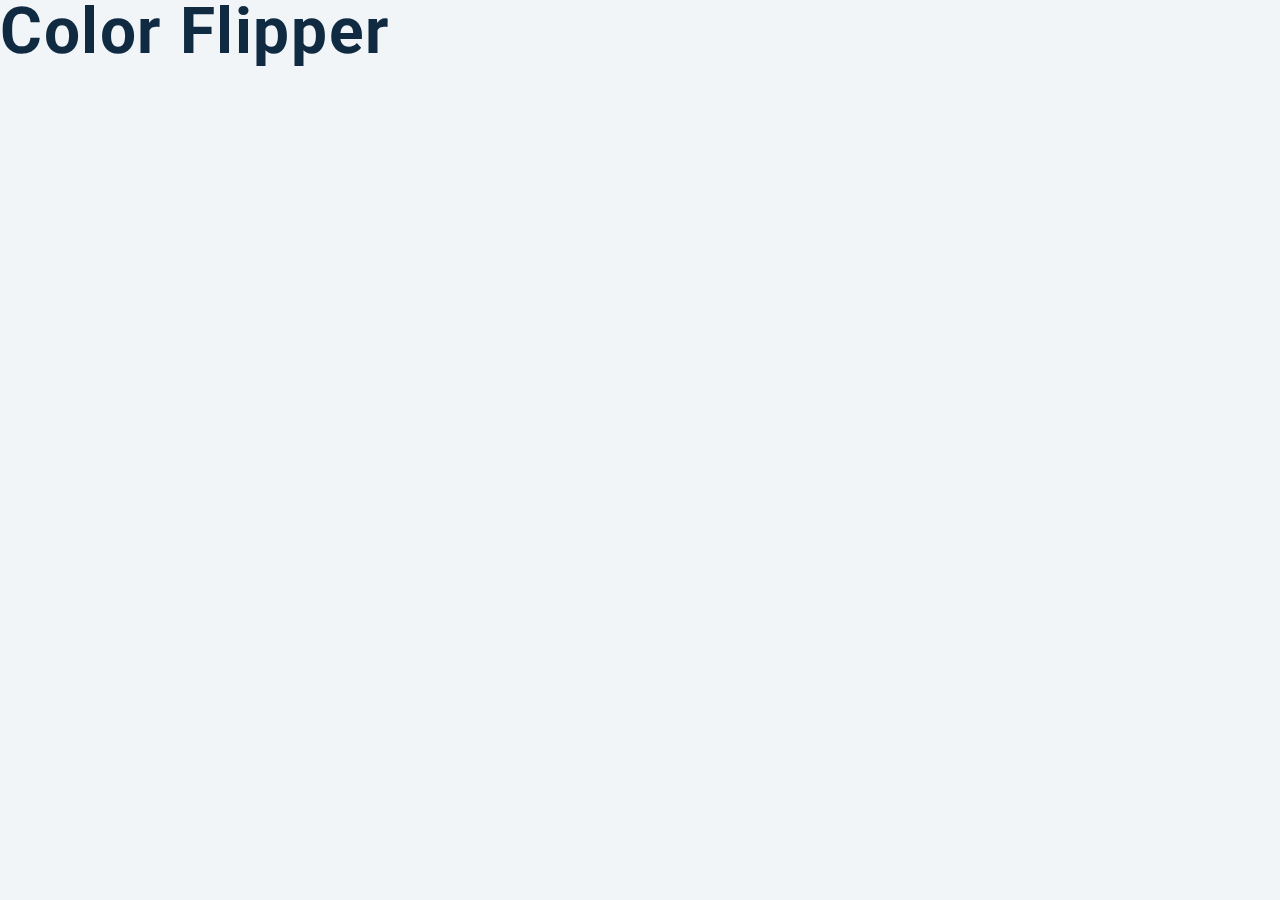
==== index.html @ fd953cbf "Html,css,and javascript file creation." ====
<!DOCTYPE html>
<html lang="en">
  <head>
    <meta charset="UTF-8" />
    <meta name="viewport" content="width=device-width, initial-scale=1.0" />
    <title>Color Flipper || Simple</title>

    <!-- styles -->
    <link rel="stylesheet" href="styles.css" />
  </head>
  <body>
    <h1>color flipper</h1>
    <!-- javascript -->
    <script src="app.js"></script>
  </body>
</html>
---- styles.css ----
/*
=============== 
Fonts
===============
*/
@import url("https://fonts.googleapis.com/css?family=Open+Sans|Roboto:400,700&display=swap");

/*
=============== 
Variables
===============
*/

:root {
  /* dark shades of primary color*/
  --clr-primary-1: hsl(205, 86%, 17%);
  --clr-primary-2: hsl(205, 77%, 27%);
  --clr-primary-3: hsl(205, 72%, 37%);
  --clr-primary-4: hsl(205, 63%, 48%);
  /* primary/main color */
  --clr-primary-5: hsl(205, 78%, 60%);
  /* lighter shades of primary color */
  --clr-primary-6: hsl(205, 89%, 70%);
  --clr-primary-7: hsl(205, 90%, 76%);
  --clr-primary-8: hsl(205, 86%, 81%);
  --clr-primary-9: hsl(205, 90%, 88%);
  --clr-primary-10: hsl(205, 100%, 96%);
  /* darkest grey - used for headings */
  --clr-grey-1: hsl(209, 61%, 16%);
  --clr-grey-2: hsl(211, 39%, 23%);
  --clr-grey-3: hsl(209, 34%, 30%);
  --clr-grey-4: hsl(209, 28%, 39%);
  /* grey used for paragraphs */
  --clr-grey-5: hsl(210, 22%, 49%);
  --clr-grey-6: hsl(209, 23%, 60%);
  --clr-grey-7: hsl(211, 27%, 70%);
  --clr-grey-8: hsl(210, 31%, 80%);
  --clr-grey-9: hsl(212, 33%, 89%);
  --clr-grey-10: hsl(210, 36%, 96%);
  --clr-white: #fff;
  --clr-red-dark: hsl(360, 67%, 44%);
  --clr-red-light: hsl(360, 71%, 66%);
  --clr-green-dark: hsl(125, 67%, 44%);
  --clr-green-light: hsl(125, 71%, 66%);
  --clr-black: #222;
  --ff-primary: "Roboto", sans-serif;
  --ff-secondary: "Open Sans", sans-serif;
  --transition: all 0.3s linear;
  --spacing: 0.1rem;
  --radius: 0.25rem;
  --light-shadow: 0 5px 15px rgba(0, 0, 0, 0.1);
  --dark-shadow: 0 5px 15px rgba(0, 0, 0, 0.2);
  --max-width: 1170px;
  --fixed-width: 620px;
}
/*Global Styles*/

*,
::after,
::before {
  margin: 0;
  padding: 0;
  box-sizing: border-box;
}
body {
  font-family: var(--ff-secondary);
  background: var(--clr-grey-10);
  color: var(--clr-grey-1);
  line-height: 1.5;
  font-size: 0.875rem;
}
ul {
  list-style-type: none;
}
a {
  text-decoration: none;
}
h1,
h2,
h3,
h4 {
  letter-spacing: var(--spacing);
  text-transform: capitalize;
  line-height: 1.25;
  margin-bottom: 0.75rem;
  font-family: var(--ff-primary);
}
h1 {
  font-size: 3rem;
}
h2 {
  font-size: 2rem;
}
h3 {
  font-size: 1.25rem;
}
h4 {
  font-size: 0.875rem;
}
p {
  margin-bottom: 1.25rem;
  color: var(--clr-grey-5);
}
@media screen and (min-width: 800px) {
  h1 {
    font-size: 4rem;
  }
  h2 {
    font-size: 2.5rem;
  }
  h3 {
    font-size: 1.75rem;
  }
  h4 {
    font-size: 1rem;
  }
  body {
    font-size: 1rem;
  }
  h1,
  h2,
  h3,
  h4 {
    line-height: 1;
  }
}
/*  global classes */

/* section */
.section {
  padding: 5rem 0;
}

.section-center {
  width: 90vw;
  margin: 0 auto;
  max-width: 1170px;
}
@media screen and (min-width: 992px) {
  .section-center {
    width: 95vw;
  }
}
main {
  min-height: 100vh;
  display: grid;
  place-items: center;
}

/*Nav*/
nav {
  background: var(--clr-white);
  height: 3rem;
  display: grid;
  align-items: center;
  box-shadow: var(--dark-shadow);
}
.nav-center {
  width: 90vw;
  max-width: var(--fixed-width);
  margin: 0 auto;
  display: flex;
  align-items: center;
  justify-content: space-between;
}
.nav-center h4 {
  margin-bottom: 0;
  color: var(--clr-primary-5);
}
.nav-links {
  display: flex;
}
nav a {
  text-transform: capitalize;
  font-weight: 700;
  font-size: 1rem;
  color: var(--clr-primary-1);
  letter-spacing: var(--spacing);
  margin-right: 1rem;
}
nav a:hover {
  color: var(--clr-primary-5);
}
/*Container*/
main {
  min-height: calc(100vh - 3rem);
  display: grid;
  place-items: center;
}
.container {
  text-align: center;
}
.container h2 {
  background: var(--clr-black);
  color: var(--clr-white);
  padding: 1rem;
  border-radius: var(--radius);
  margin-bottom: 2.5rem;
}
.color {
  color: var(--clr-primary-5);
}
.btn-hero {
  font-family: var(--ff-primary);
  text-transform: uppercase;
  background: transparent;
  color: var(--clr-black);
  letter-spacing: var(--spacing);
  display: inline-block;
  font-weight: 700;
  transition: var(--transition);
  border: 2px solid var(--clr-black);
  cursor: pointer;
  box-shadow: 0 1px 3px rgba(0, 0, 0, 0.2);
  border-radius: var(--radius);
  font-size: 1rem;
  padding: 0.75rem 1.25rem;
}
.btn-hero:hover {
  color: var(--clr-white);
  background: var(--clr-black);
}
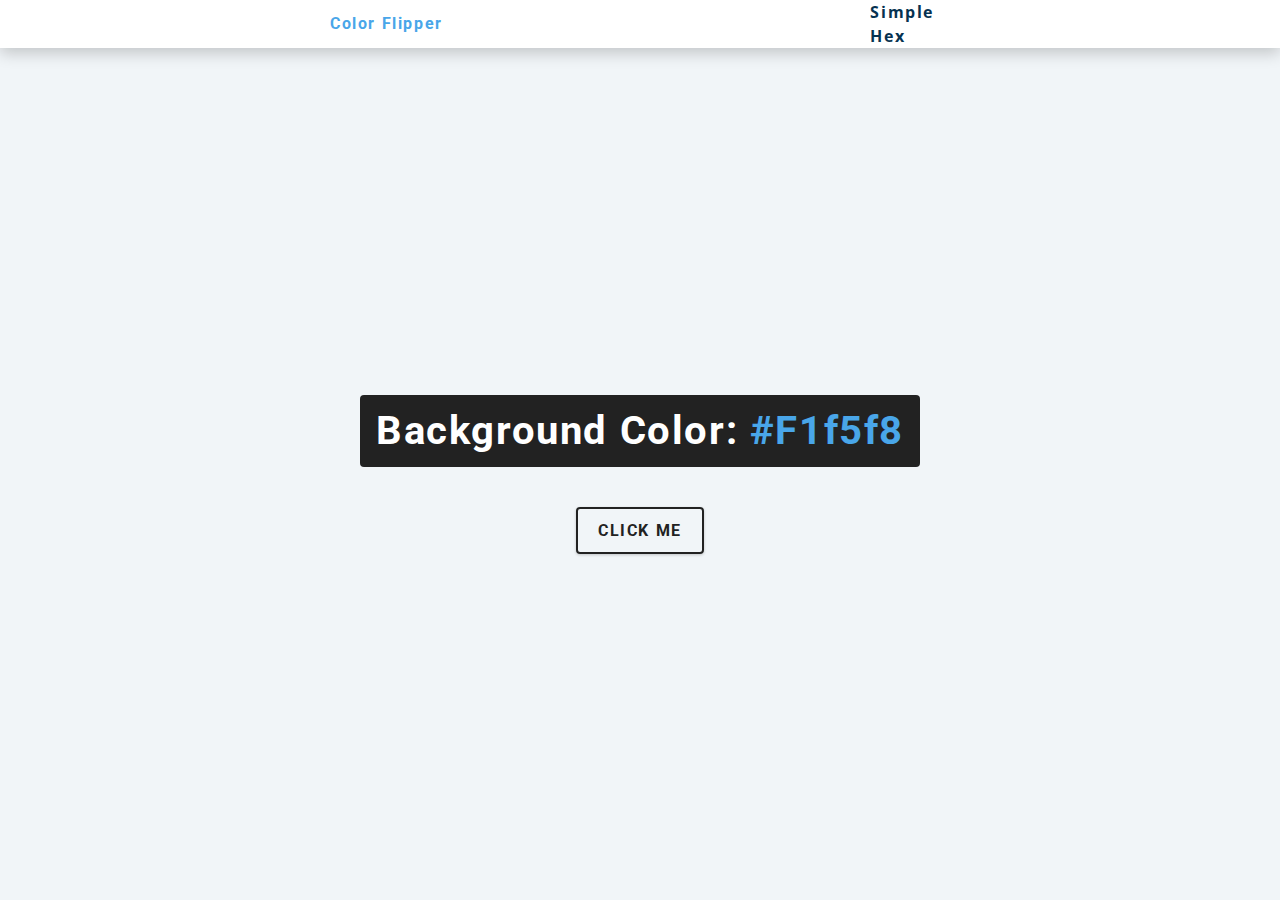
==== commit 5ae969f5: "Creation of the hero structure." ====
--- a/index.html
+++ b/index.html
@@ -9,7 +9,27 @@
     <link rel="stylesheet" href="styles.css" />
   </head>
   <body>
-    <h1>color flipper</h1>
+    <nav>
+      <div class="nav-center">
+        <h4> Color Flipper</h4>
+        <ul class="nav-link">
+          <li>
+            <a href="index.html">Simple</a>
+          </li>
+          <li>
+            <a href="hex.html">Hex</a>
+          </li>
+        </ul>
+      </div>
+    </nav>
+    <main>
+      <div class="container">
+        <h2> Background color:<span class="color">
+          #f1f5f8
+        </span></h2>
+        <button class="btn btn-hero" id="btn">Click Me</button>
+      </div>
+    </main>
     <!-- javascript -->
     <script src="app.js"></script>
   </body>
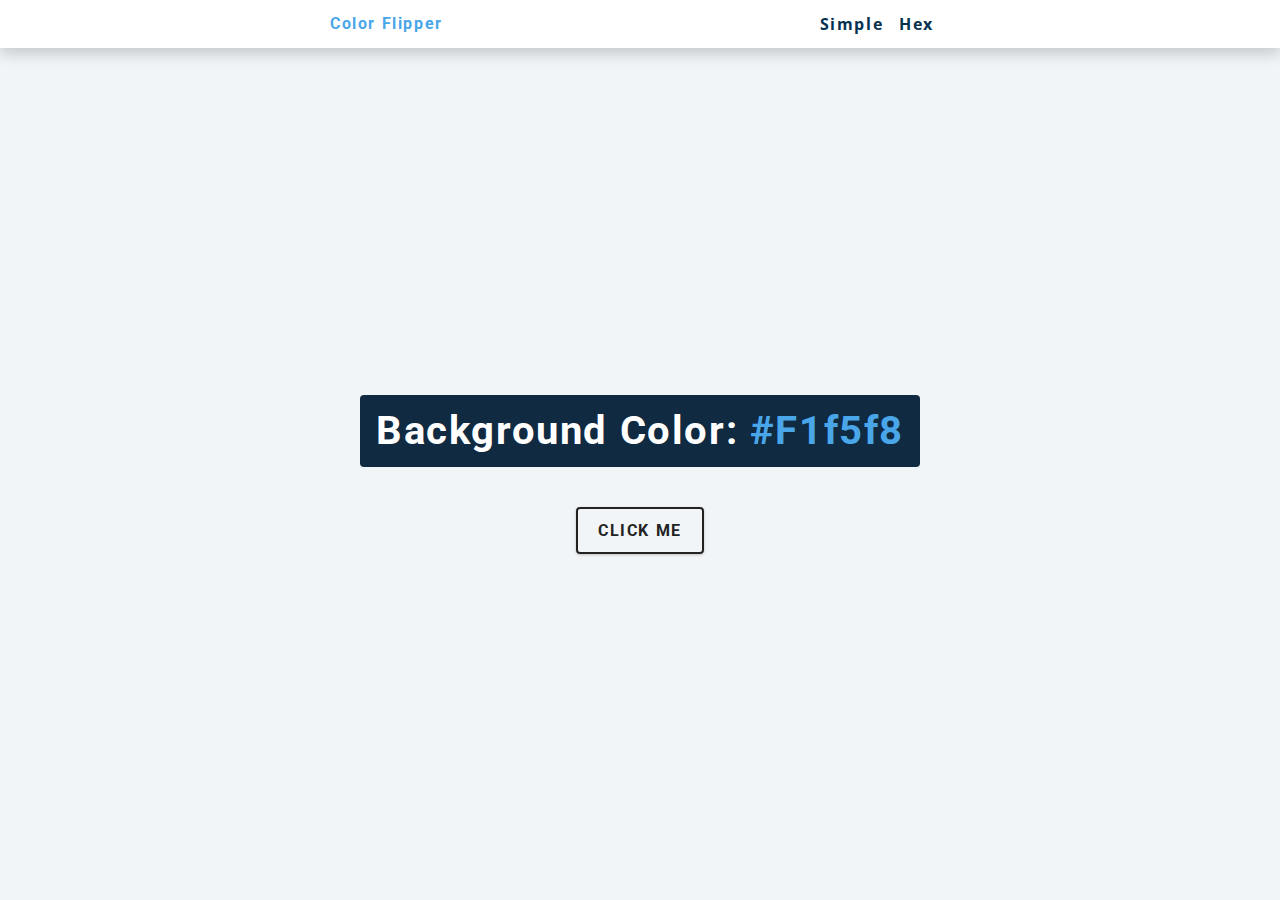
==== commit e98700b7: "Creation of the color function and randomNumber." ====
--- a/index.html
+++ b/index.html
@@ -3,7 +3,9 @@
   <head>
     <meta charset="UTF-8" />
     <meta name="viewport" content="width=device-width, initial-scale=1.0" />
-    <title>Color Flipper || Simple</title>
+    <title>
+      Color Flipper || Simple
+    </title>
 
     <!-- styles -->
     <link rel="stylesheet" href="styles.css" />
@@ -12,7 +14,7 @@
     <nav>
       <div class="nav-center">
         <h4> Color Flipper</h4>
-        <ul class="nav-link">
+        <ul class="nav-links">
           <li>
             <a href="index.html">Simple</a>
           </li>
--- a/styles.css
+++ b/styles.css
@@ -1,15 +1,7 @@
-/*
-=============== 
-Fonts
-===============
-*/
+/* Fonts*/
 @import url("https://fonts.googleapis.com/css?family=Open+Sans|Roboto:400,700&display=swap");
 
-/*
-=============== 
-Variables
-===============
-*/
+/* Variables*/
 
 :root {
   /* dark shades of primary color*/
@@ -191,7 +183,7 @@
   text-align: center;
 }
 .container h2 {
-  background: var(--clr-black);
+  background: var(--clr-grey-1);
   color: var(--clr-white);
   padding: 1rem;
   border-radius: var(--radius);
